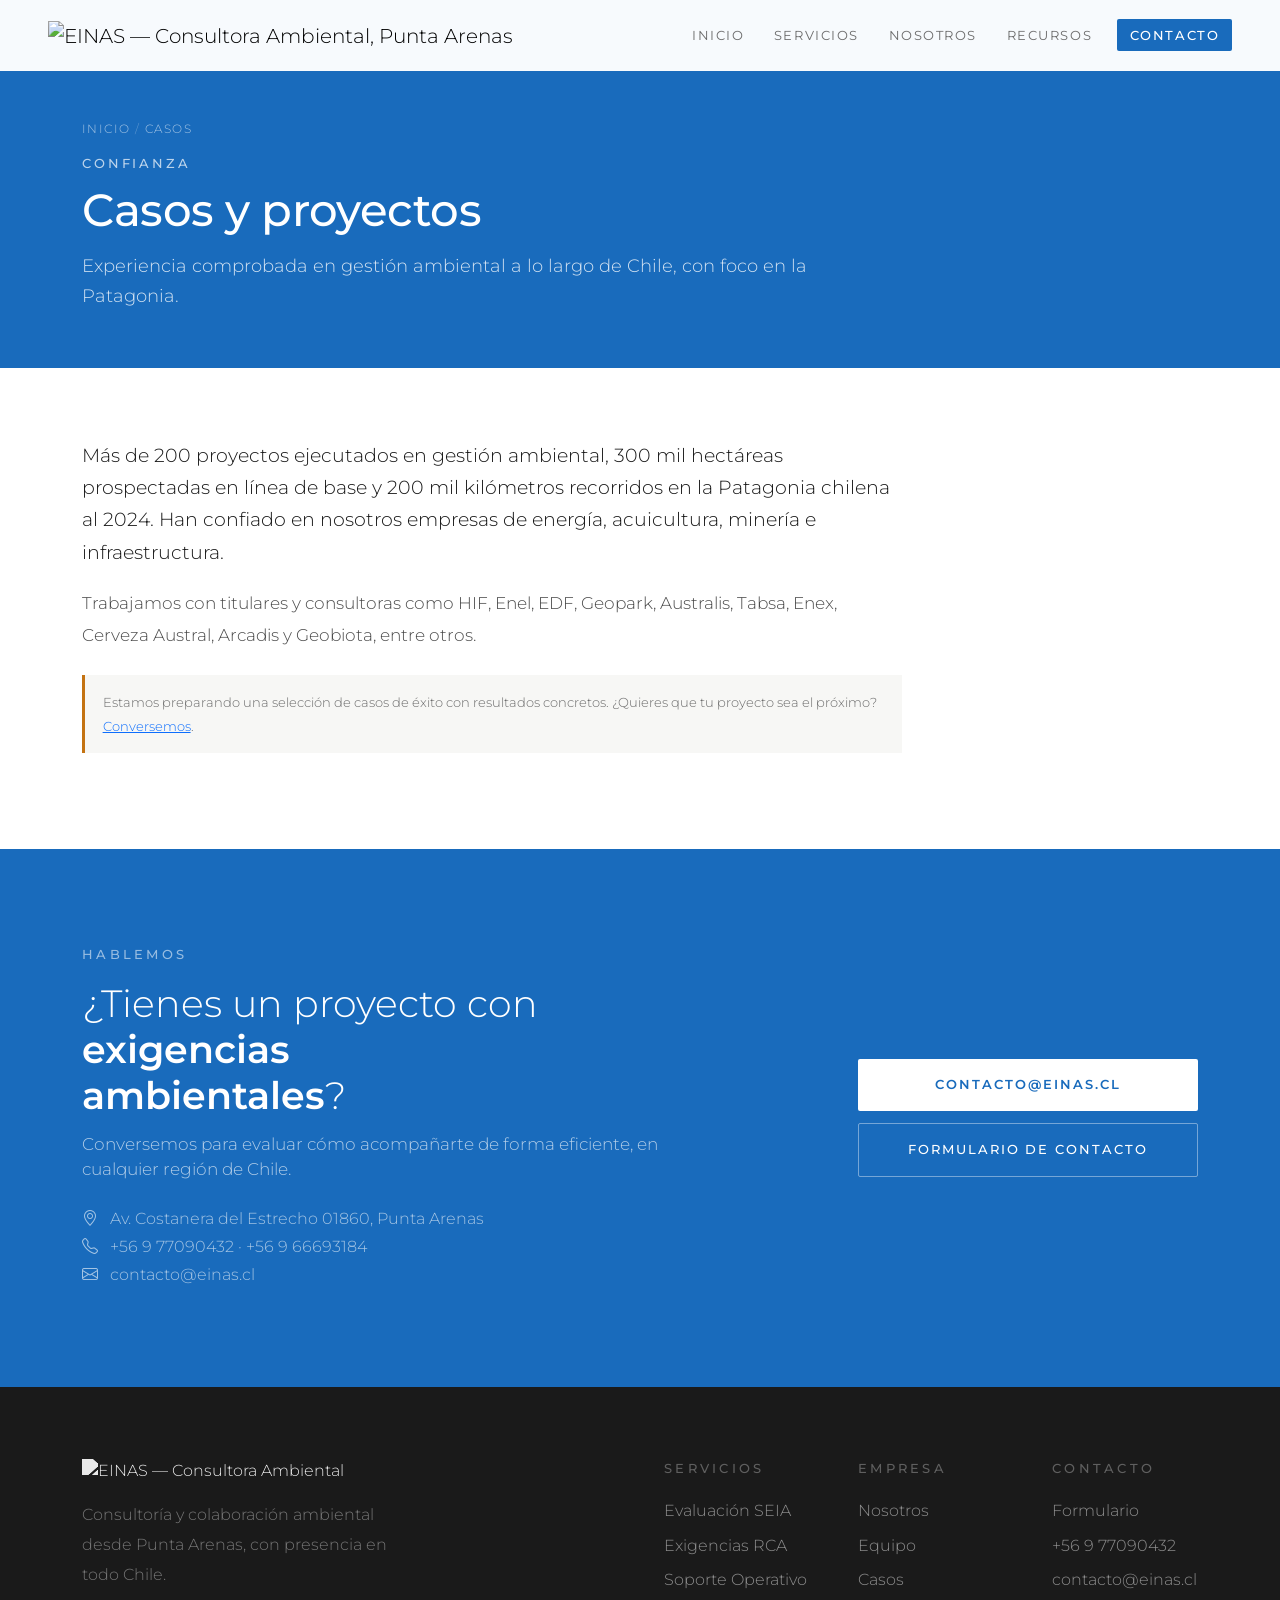
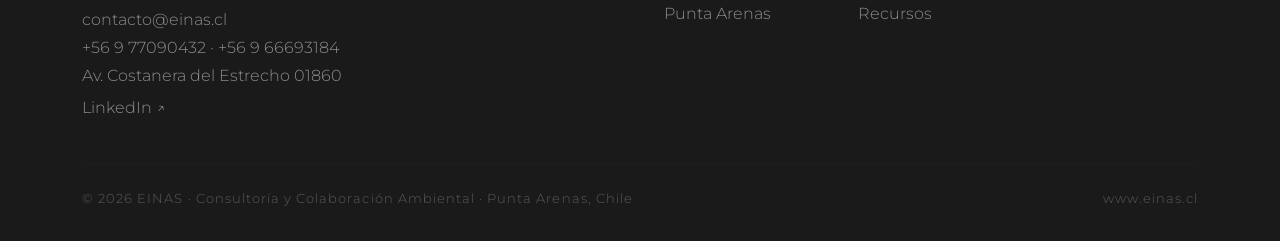
==== casos.html @ 9abb7f49 "SEO: sitio multipágina completo — copy optimizado, páginas de servicio (SEIA/RCA/Soporte), landing l" ====
<!DOCTYPE html>
<html lang="es">
<head>
<meta charset="UTF-8">
<meta name="viewport" content="width=device-width, initial-scale=1.0">
<script>document.documentElement.className += ' js';</script>
<title>Casos y proyectos · Consultora Ambiental EINAS</title>
<meta name="description" content="200+ proyectos de gestión ambiental ejecutados en Chile. Clientes de energía, acuicultura y minería confían en EINAS para su evaluación y cumplimiento ambiental.">
<meta name="author" content="EINAS — Consultoría y Colaboración Ambiental">
<meta name="robots" content="index, follow, max-image-preview:large">
<link rel="canonical" href="https://einas.cl/casos.html">
<meta name="theme-color" content="#196BBC">
<meta name="geo.region" content="CL-MA">
<meta name="geo.placename" content="Punta Arenas, Magallanes y Antártica Chilena">
<meta property="og:type" content="website">
<meta property="og:site_name" content="EINAS">
<meta property="og:locale" content="es_CL">
<meta property="og:title" content="Casos y proyectos · Consultora Ambiental EINAS">
<meta property="og:description" content="200+ proyectos de gestión ambiental ejecutados en Chile. Clientes de energía, acuicultura y minería confían en EINAS para su evaluación y cumplimiento ambiental.">
<meta property="og:url" content="https://einas.cl/casos.html">
<meta property="og:image" content="https://einas.cl/wp-content/uploads/2024/04/Einas-1-2.webp">
<meta name="twitter:card" content="summary_large_image">
<meta name="twitter:title" content="Casos y proyectos · Consultora Ambiental EINAS">
<meta name="twitter:description" content="200+ proyectos de gestión ambiental ejecutados en Chile. Clientes de energía, acuicultura y minería confían en EINAS para su evaluación y cumplimiento ambiental.">
<meta name="twitter:image" content="https://einas.cl/wp-content/uploads/2024/04/Einas-1-2.webp">
<link rel="icon" type="image/svg+xml" href="data:image/svg+xml,%3Csvg xmlns='http://www.w3.org/2000/svg' viewBox='0 0 77.86 146.62'%3E%3Crect width='77.86' height='146.62' fill='%23196BBC'/%3E%3Cpath fill='%23fff' d='M0,95.98h38.78c10.44,0,20.25-3.69,27.63-10.39,7.38-6.7,11.45-15.6,11.45-25.08v-9.89h-39.07c-10.36,0-20.1,3.66-27.43,10.31C4.04,67.59,0,76.43,0,85.83v10.15Z'/%3E%3Cpath fill='%23fff' d='M39.07,101.26H0v9.89c0,9.47,4.07,18.38,11.45,25.08,7.38,6.7,17.19,10.39,27.63,10.39h38.78v-10.15c0-9.4-4.04-18.24-11.36-24.89-7.33-6.65-17.07-10.31-27.43-10.31'/%3E%3Cpath fill='%23fff' d='M38.79,0c-10.36,0-20.1,3.66-27.43,10.31C4.04,16.96,0,25.8,0,35.2v30.63c1.97-3.15,4.4-6.03,7.25-8.62,4.1-3.72,8.86-6.64,14.17-8.67,5.46-2.1,11.26-3.16,17.23-3.18h.12c10.44,0,20.25-3.69,27.63-10.39,7.38-6.7,11.45-15.6,11.45-25.08V0h-39.07Z'/%3E%3C/svg%3E">
<link rel="preconnect" href="https://fonts.googleapis.com">
<link rel="preconnect" href="https://fonts.gstatic.com" crossorigin>
<link href="https://fonts.googleapis.com/css2?family=Montserrat:wght@300;400;500;600&display=swap" rel="stylesheet">
<link href="https://cdn.jsdelivr.net/npm/bootstrap@5.3.3/dist/css/bootstrap.min.css" rel="stylesheet">
<link href="https://cdn.jsdelivr.net/npm/bootstrap-icons@1.11.3/font/bootstrap-icons.min.css" rel="stylesheet">
<link href="styles.css" rel="stylesheet">
<script type="application/ld+json">{
  "@context": "https://schema.org",
  "@type": "BreadcrumbList",
  "itemListElement": [
    {
      "@type": "ListItem",
      "position": 1,
      "name": "Inicio",
      "item": "https://einas.cl/"
    },
    {
      "@type": "ListItem",
      "position": 2,
      "name": "Casos",
      "item": "https://einas.cl/casos.html"
    }
  ]
}</script>
<script type="application/ld+json">{
  "@context": "https://schema.org",
  "@type": "Organization",
  "@id": "https://einas.cl/#organization",
  "name": "EINAS — Consultoría y Colaboración Ambiental",
  "url": "https://einas.cl/",
  "logo": "https://einas.cl/wp-content/uploads/2024/04/Einas-1-2.webp"
}</script>
</head>
<body>

<nav class="navbar navbar-expand-lg fixed-top">
  <div class="container-fluid px-5">
    <a class="navbar-brand" href="index.html">
      <img src="https://einas.cl/wp-content/uploads/2024/04/Einas-1-2.webp" alt="EINAS — Consultora Ambiental, Punta Arenas" width="120" height="38"/>
    </a>
    <button class="navbar-toggler" type="button" data-bs-toggle="collapse" data-bs-target="#navMenu">
      <span class="navbar-toggler-icon"></span>
    </button>
    <div class="collapse navbar-collapse" id="navMenu">
      <ul class="navbar-nav ms-auto align-items-lg-center gap-lg-1">
        <li class="nav-item"><a class="nav-link" href="index.html">Inicio</a></li>
        <li class="nav-item"><a class="nav-link" href="index.html#servicios">Servicios</a></li>
        <li class="nav-item"><a class="nav-link" href="index.html#nosotros">Nosotros</a></li>
        <li class="nav-item"><a class="nav-link" href="recursos.html">Recursos</a></li>
        <li class="nav-item ms-lg-2 mt-2 mt-lg-0"><a class="nav-link btn-nav-cta" href="index.html#contacto">Contacto</a></li>
      </ul>
    </div>
  </div>
</nav>

<header class="inner-hero">
  <div class="container">
    <nav class="breadcrumb-einas" aria-label="Ruta de navegación"><a href="index.html">Inicio</a> <span style="opacity:.5">/</span> Casos</nav>
    <p class="inner-eyebrow">Confianza</p>
    <h1>Casos y proyectos</h1>
    <p class="lead">Experiencia comprobada en gestión ambiental a lo largo de Chile, con foco en la Patagonia.</p>
  </div>
</header>

<section class="section">
  <div class="container">
    <div class="prose">
      <p class="lead-block">Más de 200 proyectos ejecutados en gestión ambiental, 300 mil hectáreas prospectadas en línea de base y 200 mil kilómetros recorridos en la Patagonia chilena al 2024. Han confiado en nosotros empresas de energía, acuicultura, minería e infraestructura.</p>
      <p>Trabajamos con titulares y consultoras como HIF, Enel, EDF, Geopark, Australis, Tabsa, Enex, Cerveza Austral, Arcadis y Geobiota, entre otros.</p>
      <div class="note">Estamos preparando una selección de casos de éxito con resultados concretos. ¿Quieres que tu proyecto sea el próximo? <a href="index.html#contacto">Conversemos</a>.</div>
    </div>
  </div>
</section>

<section class="cta-section fade-in">
  <div class="container">
    <div class="row align-items-center g-5">
      <div class="col-lg-7">
        <p class="cta-tag">Hablemos</p>
        <h2 class="cta-h2">¿Tienes un proyecto con <strong>exigencias<br>ambientales</strong>?</h2>
        <p class="cta-sub">Conversemos para evaluar cómo acompañarte de forma eficiente, en cualquier región de Chile.</p>
        <div class="mt-4">
          <p class="cta-contact-item"><i class="bi bi-geo-alt me-2"></i> Av. Costanera del Estrecho 01860, Punta Arenas</p>
          <p class="cta-contact-item"><i class="bi bi-telephone me-2"></i> +56 9 77090432 · +56 9 66693184</p>
          <p class="cta-contact-item"><i class="bi bi-envelope me-2"></i> contacto@einas.cl</p>
        </div>
      </div>
      <div class="col-lg-4 offset-lg-1">
        <a href="mailto:contacto@einas.cl" class="btn-white">contacto@einas.cl</a>
        <a href="https://einas.cl/contacto/" class="btn-outline-white">Formulario de contacto</a>
      </div>
    </div>
  </div>
</section>

<footer>
  <div class="container">
    <div class="row g-5">
      <div class="col-12 col-md-6 col-lg-4">
        <div class="footer-logo"><img src="https://einas.cl/wp-content/uploads/2024/04/Einas-1-2.webp" alt="EINAS — Consultora Ambiental" width="108" height="34" loading="lazy"/></div>
        <p class="footer-desc">Consultoría y colaboración ambiental desde Punta Arenas, con presencia en todo Chile.</p>
        <p class="footer-contact-item">contacto@einas.cl</p>
        <p class="footer-contact-item">+56 9 77090432 · +56 9 66693184</p>
        <p class="footer-contact-item">Av. Costanera del Estrecho 01860</p>
        <p class="footer-contact-item mt-2"><a href="https://cl.linkedin.com/in/consultoría-ambiental-einas-b2a235186">LinkedIn ↗</a></p>
      </div>
      <div class="col-6 col-md-3 col-lg-2 offset-lg-2">
        <p class="footer-col-title">Servicios</p>
        <ul class="footer-links">
          <li><a href="servicio-evaluacion-seia.html">Evaluación SEIA</a></li>
          <li><a href="servicio-cumplimiento-rca.html">Exigencias RCA</a></li>
          <li><a href="servicio-soporte-operativo.html">Soporte Operativo</a></li>
          <li><a href="consultora-ambiental-punta-arenas.html">Punta Arenas</a></li>
        </ul>
      </div>
      <div class="col-6 col-md-3 col-lg-2">
        <p class="footer-col-title">Empresa</p>
        <ul class="footer-links">
          <li><a href="index.html#nosotros">Nosotros</a></li>
          <li><a href="equipo.html">Equipo</a></li>
          <li><a href="casos.html">Casos</a></li>
          <li><a href="recursos.html">Recursos</a></li>
        </ul>
      </div>
      <div class="col-6 col-md-3 col-lg-2">
        <p class="footer-col-title">Contacto</p>
        <ul class="footer-links">
          <li><a href="https://einas.cl/contacto/">Formulario</a></li>
          <li><a href="tel:+56977090432">+56 9 77090432</a></li>
          <li><a href="mailto:contacto@einas.cl">contacto@einas.cl</a></li>
        </ul>
      </div>
    </div>
    <hr class="footer-divider">
    <div class="d-flex flex-column flex-md-row justify-content-between align-items-start align-items-md-center gap-2">
      <p class="footer-copy">© 2026 EINAS · Consultoría y Colaboración Ambiental · Punta Arenas, Chile</p>
      <p class="footer-copy">www.einas.cl</p>
    </div>
  </div>
</footer>
<script src="https://cdn.jsdelivr.net/npm/bootstrap@5.3.3/dist/js/bootstrap.bundle.min.js"></script>
<script>
  const observer = new IntersectionObserver((entries)=>{entries.forEach(e=>{if(e.isIntersecting)e.target.classList.add('visible');});},{threshold:0.07});
  document.querySelectorAll('.fade-in').forEach(el=>observer.observe(el));
</script>
</body>
</html>
---- styles.css ----
:root {
    --blue: #196BBC;
    --green: #5CAB3A;
    --amber: #C47312;
    --gray: #4C4C4C;
    --light: #F7F7F5;
    --text: #1a1a1a;
    --muted: #6b6b6b;
    --border: rgba(76,76,76,0.12);
    --font: 'Montserrat', sans-serif;
  }
  html { scroll-behavior: smooth; }
  body { font-family: var(--font); font-weight: 300; color: var(--text); background: #fff; overflow-x: hidden; }

  /* ── NAVBAR ── */
  .navbar { background: rgba(255,255,255,0.97); backdrop-filter: blur(10px); padding: 0.9rem 0; }
  .navbar-brand img { height: 38px; }
  .navbar-nav .nav-link { font-size: 13px; font-weight: 400; letter-spacing: 0.12em; text-transform: uppercase; color: var(--muted) !important; padding: 0.4rem 0.8rem !important; transition: color 0.2s; }
  .navbar-nav .nav-link:hover { color: var(--blue) !important; }
  .btn-nav-cta { font-size: 13px !important; font-weight: 500 !important; letter-spacing: 0.12em; background: var(--blue) !important; color: #fff !important; padding: 0.55rem 1.3rem !important; border-radius: 2px; transition: background 0.2s !important; }
  .btn-nav-cta:hover { background: #145a9e !important; color: #fff !important; }
  .navbar-nav .nav-link.btn-nav-cta { color: #fff !important; }
  .navbar-toggler { border: 0.5px solid var(--border); border-radius: 2px; }
  .navbar-toggler:focus { box-shadow: none; }

  /* ── HERO ── */
  .hero-wrap {
    padding: 1.5rem 1.5rem 0;
    margin-top: 60px;
  }
  @media (max-width: 767px) {
    .hero-wrap { padding: 1rem 1rem 0; }
  }
  .hero-frame {
    position: relative;
    width: 100%;
    height: calc(100vh - 80px - 25px);

    min-height: 420px;
    margin-bottom:25px;
    border-radius: 0 280px 0 0;
    overflow: hidden;
    background: #0a1a2e;
  }
  @media (max-width: 767px) {
    .hero-frame { height: 75vh; border-radius: 0 120px 0 0; }
  }
  .hero-bg-photo {
    position: absolute; inset: 0;
  }
  .hero-bg-photo video {
    width: 100%; height: 100%;
    object-fit: cover; object-position: center;
    filter: brightness(0.82) saturate(0.88);
  }
  .hero-frame-content {
    position: absolute; inset: 0; z-index: 2;
    display: flex; align-items: flex-end;
    padding: 5% 6% 8%;
    gap: 1.5rem;
  }
    .hero-bg-photo::after {
    content: '';
    position: absolute; inset: 0;
    background: linear-gradient(
      to top,
      rgba(0, 0, 0, 0.85) 0%,
      rgba(0, 0, 0, 0.25) 80%,
      rgba(0, 0, 0, 0) 90%
    );
  }
  @media (max-width: 767px) {
    .hero-frame-content { padding: 6% 6% 12%; flex-direction: column; align-items: flex-start; justify-content: flex-end; gap: 1rem; }
  }
  .hero-isologo svg {
    height: clamp(50px, 6vw, 88px);
    width: auto;
    opacity: 0.95;
    flex-shrink: 0;
  }
  .hero-tag {
    font-size: 13px; font-weight: 500; letter-spacing: 0.22em; text-transform: uppercase;
    color: rgba(255,255,255,0.85); margin-bottom: 0.7rem;
  }
  .hero-h1 {
    font-size: clamp(1.6rem, 3.5vw, 3rem); font-weight: 500;
    line-height: 1.2; color: #fff; margin-bottom: 1.8rem; letter-spacing: -0.01em;
  }
  .btn-primary-einas { display: inline-flex; align-items: center; gap: 8px; background: var(--blue); color: #fff; font-family: var(--font); font-size: 13px; font-weight: 500; letter-spacing: 0.15em; text-transform: uppercase; padding: 0.95rem 2rem; border-radius: 2px; text-decoration: none; border: none; cursor: pointer; transition: background 0.2s, transform 0.15s; }
  .btn-primary-einas:hover { background: #145a9e; color: #fff; transform: translateY(-1px); }
  .btn-ghost-einas { font-size: 13px; font-weight: 400; letter-spacing: 0.18em; text-transform: uppercase; color: rgba(255,255,255,0.8); text-decoration: none; border-bottom: 1px solid rgba(255,255,255,0.4); padding-bottom: 2px; transition: color 0.2s, border-color 0.2s; }
  .btn-ghost-einas:hover { color: #fff; border-color: #fff; }


  /* ── STATS BAND ── */
  .stats-band { background: var(--blue); padding: 4rem 0; }
  .stat-card { text-align: center; border-right: 0.5px solid rgba(255,255,255,0.2); padding: 0.5rem 1rem; }
  .stat-card:last-child { border-right: none; }
  @media (max-width: 767px) { .stat-card { border-right: none; border-bottom: 0.5px solid rgba(255,255,255,0.2); padding: 1.5rem 0; } .stat-card:last-child { border-bottom: none; } }
  .stat-big { font-size: 2.8rem; font-weight: 600; color: #fff; line-height: 1; }
  .stat-unit { font-size: 1.1rem; font-weight: 300; }
  .stat-desc { font-size: 14px; font-weight: 300; letter-spacing: 0.12em; text-transform: uppercase; color: rgba(255,255,255,0.6); margin-top: 8px; line-height: 1.6; }

  /* ── SECTIONS ── */
  .section-tag { font-size: 13px; font-weight: 500; letter-spacing: 0.25em; text-transform: uppercase; color: var(--muted); margin-bottom: 0.8rem; }

  .section-h2 { font-size: clamp(1.7rem, 3vw, 2.5rem); font-weight: 300; line-height: 1.2; color: var(--text); margin-bottom: 1rem; letter-spacing: -0.01em; }
  .section-h2 strong { font-weight: 600; }
  .section-lead { font-size: 17px; font-weight: 300; color: var(--muted); line-height: 1.9; }

  /* ── SERVICES ── */
  .services-section { background: var(--light); padding: 6rem 0; }
  .service-card { background: #fff; padding: 2.2rem 1.8rem; border: 0.5px solid var(--border); height: 100%; transition: background 0.25s; cursor: default; }
  .service-card:hover { background: var(--blue); }
  .service-card:hover .service-num, .service-card:hover .service-title, .service-card:hover .service-desc { color: rgba(255,255,255,0.9); }
  .service-card:hover .service-icon-line { background: rgba(255,255,255,0.35); }
  .service-card:hover .service-list li { color: rgba(255,255,255,0.75); border-color: rgba(255,255,255,0.12); }
  .service-card:hover .service-list li::before { color: rgba(255,255,255,0.5); }
  .service-num { font-size: 13px; font-weight: 500; letter-spacing: 0.2em; color: var(--muted); margin-bottom: 1.6rem; transition: color 0.25s; }
  .service-icon-line { width: 30px; height: 2px; background: var(--blue); margin-bottom: 1.2rem; transition: background 0.25s; }
  .service-title { font-size: 17px; font-weight: 500; color: var(--text); margin-bottom: 0.8rem; line-height: 1.45; transition: color 0.25s; }
  .service-desc { font-size: 16px; font-weight: 300; color: var(--muted); line-height: 1.8; margin-bottom: 0.8rem; transition: color 0.25s; }
  .service-list { list-style: none; padding: 0; margin: 0; }
  .service-list li { font-size: 16px; font-weight: 300; color: var(--muted); padding: 4px 0; border-bottom: 0.5px solid var(--border); transition: color 0.25s, border-color 0.25s; }
  .service-list li::before { content: '· '; color: var(--blue); transition: color 0.25s; }

  /* ── ABOUT ── */
  .about-section { padding: 6rem 0; }
  .about-visual { position: relative; height: 460px; }
  @media (max-width: 991px) { .about-visual { height: 320px; margin-bottom: 2rem; } }
  .about-img-main { position: absolute; top: 0; left: 0; width: 68%; height: 73%; object-fit: cover; filter: saturate(0.82); }
  .about-img-accent { position: absolute; bottom: 0; right: 0; width: 54%; height: 50%; object-fit: cover; filter: saturate(0.82); border: 4px solid #fff; }
  .about-color-block { position: absolute; bottom: 0; left: 0; width: 37%; height: 30%; background: var(--blue); display: flex; align-items: center; justify-content: center; flex-direction: column; gap: 4px; }
  .about-block-num { font-size: 1.8rem; font-weight: 500; color: #fff; line-height: 1; }
  .about-block-text { font-size: 13px; font-weight: 400; letter-spacing: 0.16em; text-transform: uppercase; color: rgba(255,255,255,0.7); text-align: center; }
  .pillars { margin-top: 1.8rem; border-top: 0.5px solid var(--border); }
  .pillar { display: flex; align-items: flex-start; gap: 1.2rem; padding: 1.2rem 0; border-bottom: 0.5px solid var(--border); }
  .pillar-dot { width: 8px; height: 8px; border-radius: 50%; margin-top: 5px; flex-shrink: 0; }
  .pillar-dot.blue { background: var(--blue); }
  .pillar-dot.green { background: var(--green); }
  .pillar-dot.amber { background: var(--amber); }
  .pillar-title { font-size: 13px; font-weight: 500; letter-spacing: 0.07em; text-transform: uppercase; color: var(--text); margin-bottom: 3px; }
  .pillar-text { font-size: 16px; font-weight: 300; color: var(--muted); line-height: 1.7; margin: 0; }

  /* ── TEAM ── */
  .team-section { background: var(--light); padding: 6rem 0; }
  .team-card { background: #fff; padding: 1.6rem 1.4rem; border: 0.5px solid var(--border); height: 100%; transition: background 0.2s; }
  .team-card:hover { background: #eef4fb; }
  .team-initials { width: 42px; height: 42px; border-radius: 50%; background: rgba(25,107,188,0.1); color: var(--blue); font-size: 14px; font-weight: 500; display: flex; align-items: center; justify-content: center; margin-bottom: 0.9rem; }
  .team-name { font-size: 16px; font-weight: 500; color: var(--text); margin-bottom: 2px; }
  .team-role { font-size: 14px; font-weight: 300; color: var(--muted); line-height: 1.5; margin: 0; }
  .team-dept { font-size: 13px; font-weight: 500; letter-spacing: 0.08em; text-transform: uppercase; color: var(--blue); margin-top: 6px; }

  /* ── TERRITORY ── */
  .territory-section { background: var(--gray); padding: 6rem 0; }
  .territory-section .section-tag { color: rgba(255,255,255,0.5); }
  .territory-section .section-h2 { color: #fff; }
  .territory-section .section-lead { color: rgba(255,255,255,0.6); }
  .regions-list { margin-top: 2rem; border-top: 0.5px solid rgba(255,255,255,0.15); }
  .region-item { display: flex; justify-content: space-between; align-items: center; padding: 0.9rem 0; border-bottom: 0.5px solid rgba(255,255,255,0.1); font-size: 16px; font-weight: 300; color: rgba(255,255,255,0.7); }
  .region-tag { font-size: 12px; font-weight: 500; letter-spacing: 0.16em; text-transform: uppercase; background: rgba(255,255,255,0.1); color: rgba(255,255,255,0.55); padding: 3px 10px; border-radius: 1px; }
  .map-wrap { display: flex; justify-content: center; align-items: center; }

  /* ── MEMBERSHIPS ── */
  .memberships-section { padding: 4rem 0; border-top: 0.5px solid var(--border); border-bottom: 0.5px solid var(--border); text-align: center; }
  .memb-label { font-size: clamp(1.6rem, 3vw, 2.2rem); font-weight: 300; letter-spacing: -0.01em; color: var(--text); margin-bottom: 2rem; }
  .memb-item { font-size: 16px; font-weight: 400; color: var(--muted); padding: 0.45rem 1.1rem; border: 0.5px solid var(--border); border-radius: 1px; display: inline-block; margin: 4px 4px; }
  .memb-logos { display: flex; justify-content: center; align-items: center; gap: 1.5rem; flex-wrap: wrap; }
  .memb-logo-item { display: inline-flex; align-items: center; justify-content: center; padding: 1rem 2rem; border: 1px solid var(--border); border-radius: 4px; text-decoration: none; transition: all 0.2s; background: #fff; }
  .memb-logo-item:hover { opacity: 0.75; border-color: var(--primary); box-shadow: 0 2px 12px rgba(0,0,0,0.08); }
  .memb-logo-item img { height: 52px; width: auto; display: block; }

  /* ── CLIENTS ── */
  .clients-section { padding: 6rem 0; }
  .clients-track { overflow: hidden; mask-image: linear-gradient(to right, transparent 0%, black 10%, black 90%, transparent 100%); margin-top: 3rem; }
  .clients-strip { display: flex; gap: 14px; align-items: center; animation: scroll 38s linear infinite; width: max-content; }
  .clients-strip:hover { animation-play-state: paused; }
  @keyframes scroll { from { transform: translateX(0); } to { transform: translateX(-50%); } }
  .client-img { flex-shrink: 0; width: 105px; height: 58px; object-fit: contain; filter: grayscale(1); opacity: 0.5; transition: filter 0.3s, opacity 0.3s; background: #fff; padding: 8px; border: 0.5px solid var(--border); }
  .client-img:hover { filter: grayscale(0); opacity: 1; }

  /* ── CTA ── */
  .cta-section { background: var(--blue); padding: 6rem 0; }
  .cta-tag { font-size: 13px; font-weight: 500; letter-spacing: 0.25em; text-transform: uppercase; color: rgba(255,255,255,0.55); margin-bottom: 1rem; }

  .cta-h2 { font-size: clamp(1.7rem, 3vw, 2.5rem); font-weight: 300; color: #fff; line-height: 1.2; }
  .cta-h2 strong { font-weight: 600; }
  .cta-sub { font-size: 17px; font-weight: 300; color: rgba(255,255,255,0.65); margin-top: 0.8rem; }
  .cta-contact-item { font-size: 16px; font-weight: 300; color: rgba(255,255,255,0.6); margin-bottom: 4px; }
  .btn-white { display: inline-flex; align-items: center; gap: 8px; background: #fff; color: var(--blue); font-family: var(--font); font-size: 13px; font-weight: 600; letter-spacing: 0.15em; text-transform: uppercase; padding: 1rem 2.2rem; border-radius: 2px; text-decoration: none; transition: background 0.2s, transform 0.15s; width: 100%; justify-content: center; margin-bottom: 0.8rem; }
  .btn-white:hover { background: #edf2fa; color: var(--blue); transform: translateY(-1px); }
  .btn-outline-white { display: inline-flex; align-items: center; gap: 8px; background: transparent; color: #fff; font-family: var(--font); font-size: 13px; font-weight: 500; letter-spacing: 0.15em; text-transform: uppercase; padding: 1rem 2.2rem; border-radius: 2px; text-decoration: none; border: 1px solid rgba(255,255,255,0.4); transition: border-color 0.2s, background 0.2s; width: 100%; justify-content: center; }
  .btn-outline-white:hover { border-color: rgba(255,255,255,0.8); background: rgba(255,255,255,0.08); color: #fff; }

  /* ── FOOTER ── */
  footer { background: var(--text); padding: 4.5rem 0 2rem; }
  .footer-logo img { height: 34px; filter: brightness(10); opacity: 0.9; margin-bottom: 1.1rem; }
  .footer-desc { font-size: 16px; font-weight: 300; color: rgba(255,255,255,0.4); line-height: 1.85; margin-bottom: 1.2rem; }
  .footer-contact-item { font-size: 16px; font-weight: 300; color: rgba(255,255,255,0.5); margin-bottom: 4px; }
  .footer-contact-item a { color: rgba(255,255,255,0.5); text-decoration: none; transition: color 0.2s; }
  .footer-contact-item a:hover { color: #fff; }
  .footer-col-title { font-size: 13px; font-weight: 500; letter-spacing: 0.25em; text-transform: uppercase; color: rgba(255,255,255,0.3); margin-bottom: 1.3rem; }
  .footer-links { list-style: none; padding: 0; margin: 0; }
  .footer-links li { margin-bottom: 0.65rem; }
  .footer-links a { font-size: 16px; font-weight: 300; color: rgba(255,255,255,0.5); text-decoration: none; transition: color 0.2s; }
  .footer-links a:hover { color: #fff; }
  .footer-divider { border-color: rgba(255,255,255,0.08); margin: 2.5rem 0 1.5rem; }
  .footer-copy { font-size: 13px; font-weight: 300; letter-spacing: 0.08em; color: rgba(255,255,255,0.28); margin: 0; }

  /* ── ANIMATIONS (progressive enhancement: solo se ocultan si hay JS) ── */
  .js .fade-in { opacity: 0; transform: translateY(20px); transition: opacity 0.75s ease, transform 0.75s ease; }
  .js .fade-in.visible { opacity: 1; transform: translateY(0); }
  @media (prefers-reduced-motion: reduce) {
    .js .fade-in { opacity: 1; transform: none; transition: none; }
  }

  /* ── UTILITIES ── */
  .gap-actions { display: flex; align-items: center; gap: 1.5rem; flex-wrap: wrap; }
  .visually-hidden { position: absolute !important; width: 1px; height: 1px; padding: 0; margin: -1px; overflow: hidden; clip: rect(0,0,0,0); white-space: nowrap; border: 0; }
  .service-more { display: inline-block; margin-top: 1.2rem; font-size: 13px; font-weight: 500; letter-spacing: 0.12em; text-transform: uppercase; color: var(--blue); text-decoration: none; transition: color 0.2s; }
  .service-card:hover .service-more { color: #fff; }
  .service-more:hover { opacity: 0.8; }

  /* ── INNER PAGES ── */
  .inner-hero { background: var(--blue); color:#fff; padding: 7.5rem 0 3.5rem; margin-top:0; }
  .inner-hero .breadcrumb-einas { font-size:12px; letter-spacing:0.12em; text-transform:uppercase; color:rgba(255,255,255,0.6); margin-bottom:1rem; }
  .inner-hero .breadcrumb-einas a { color:rgba(255,255,255,0.6); text-decoration:none; }
  .inner-hero .breadcrumb-einas a:hover { color:#fff; }
  .inner-hero h1 { font-size:clamp(1.9rem,3.5vw,2.9rem); font-weight:500; line-height:1.15; letter-spacing:-0.01em; margin:0 0 0.9rem; color:#fff; }
  .inner-hero .lead { font-size:18px; font-weight:300; color:rgba(255,255,255,0.8); line-height:1.7; max-width:760px; margin:0; }
  .inner-eyebrow { font-size:13px; font-weight:500; letter-spacing:0.22em; text-transform:uppercase; color:rgba(255,255,255,0.7); margin-bottom:0.7rem; }
  .section { padding: 4.5rem 0; }
  .section--light { background: var(--light); }
  .prose { font-size:17px; font-weight:300; color:var(--gray); line-height:1.9; max-width:820px; }
  .prose h2 { font-size:clamp(1.4rem,2.4vw,1.9rem); font-weight:300; color:var(--text); margin:2.4rem 0 1rem; letter-spacing:-0.01em; }
  .prose h2 strong { font-weight:600; }
  .prose h3 { font-size:1.15rem; font-weight:500; color:var(--text); margin:1.8rem 0 0.6rem; }
  .prose p { margin-bottom:1.1rem; }
  .prose ul { padding-left:1.1rem; margin-bottom:1.2rem; }
  .prose li { margin-bottom:0.4rem; }
  .prose strong { font-weight:500; color:var(--text); }
  .lead-block { font-size:19px; font-weight:300; color:var(--text); line-height:1.7; max-width:820px; margin-bottom:2rem; }
  .feature-grid { display:grid; grid-template-columns:repeat(auto-fit,minmax(240px,1fr)); gap:1px; background:var(--border); border:0.5px solid var(--border); }
  .feature-card { background:#fff; padding:1.8rem 1.6rem; }
  .feature-card .fc-line { width:30px; height:2px; background:var(--blue); margin-bottom:1rem; }
  .feature-card h3 { font-size:16px; font-weight:500; color:var(--text); margin-bottom:0.5rem; }
  .feature-card p { font-size:15px; font-weight:300; color:var(--muted); line-height:1.7; margin:0; }
  .step { display:flex; gap:1.2rem; padding:1.3rem 0; border-bottom:0.5px solid var(--border); }
  .step-num { font-size:13px; font-weight:600; color:var(--blue); flex-shrink:0; width:34px; }
  .step h3 { font-size:16px; font-weight:500; color:var(--text); margin:0 0 0.3rem; }
  .step p { font-size:15px; font-weight:300; color:var(--muted); line-height:1.7; margin:0; }
  .faq-item { border-bottom:0.5px solid var(--border); padding:1.4rem 0; }
  .faq-item h3 { font-size:1.05rem; font-weight:500; color:var(--text); margin:0 0 0.5rem; }
  .faq-item p { font-size:16px; font-weight:300; color:var(--gray); line-height:1.8; margin:0; }
  .res-grid { display:grid; grid-template-columns:repeat(auto-fit,minmax(280px,1fr)); gap:1.2rem; }
  .res-card { display:block; background:#fff; border:0.5px solid var(--border); padding:1.8rem 1.6rem; text-decoration:none; transition:border-color 0.2s, box-shadow 0.2s; }
  .res-card:hover { border-color:var(--blue); box-shadow:0 4px 18px rgba(0,0,0,0.06); }
  .res-card .res-tag { font-size:12px; font-weight:500; letter-spacing:0.14em; text-transform:uppercase; color:var(--blue); }
  .res-card h3 { font-size:1.1rem; font-weight:500; color:var(--text); margin:0.6rem 0 0.5rem; line-height:1.4; }
  .res-card p { font-size:15px; font-weight:300; color:var(--muted); line-height:1.7; margin:0; }
  .note { font-size:13px; color:var(--muted); background:var(--light); border-left:3px solid var(--amber); padding:0.9rem 1.1rem; margin:1.5rem 0; border-radius:0; }
  .team-bio { font-size:14px; font-weight:300; color:var(--muted); line-height:1.6; margin-top:0.6rem; }
  .visually-hidden { position:absolute !important; width:1px; height:1px; padding:0; margin:-1px; overflow:hidden; clip:rect(0,0,0,0); white-space:nowrap; border:0; }
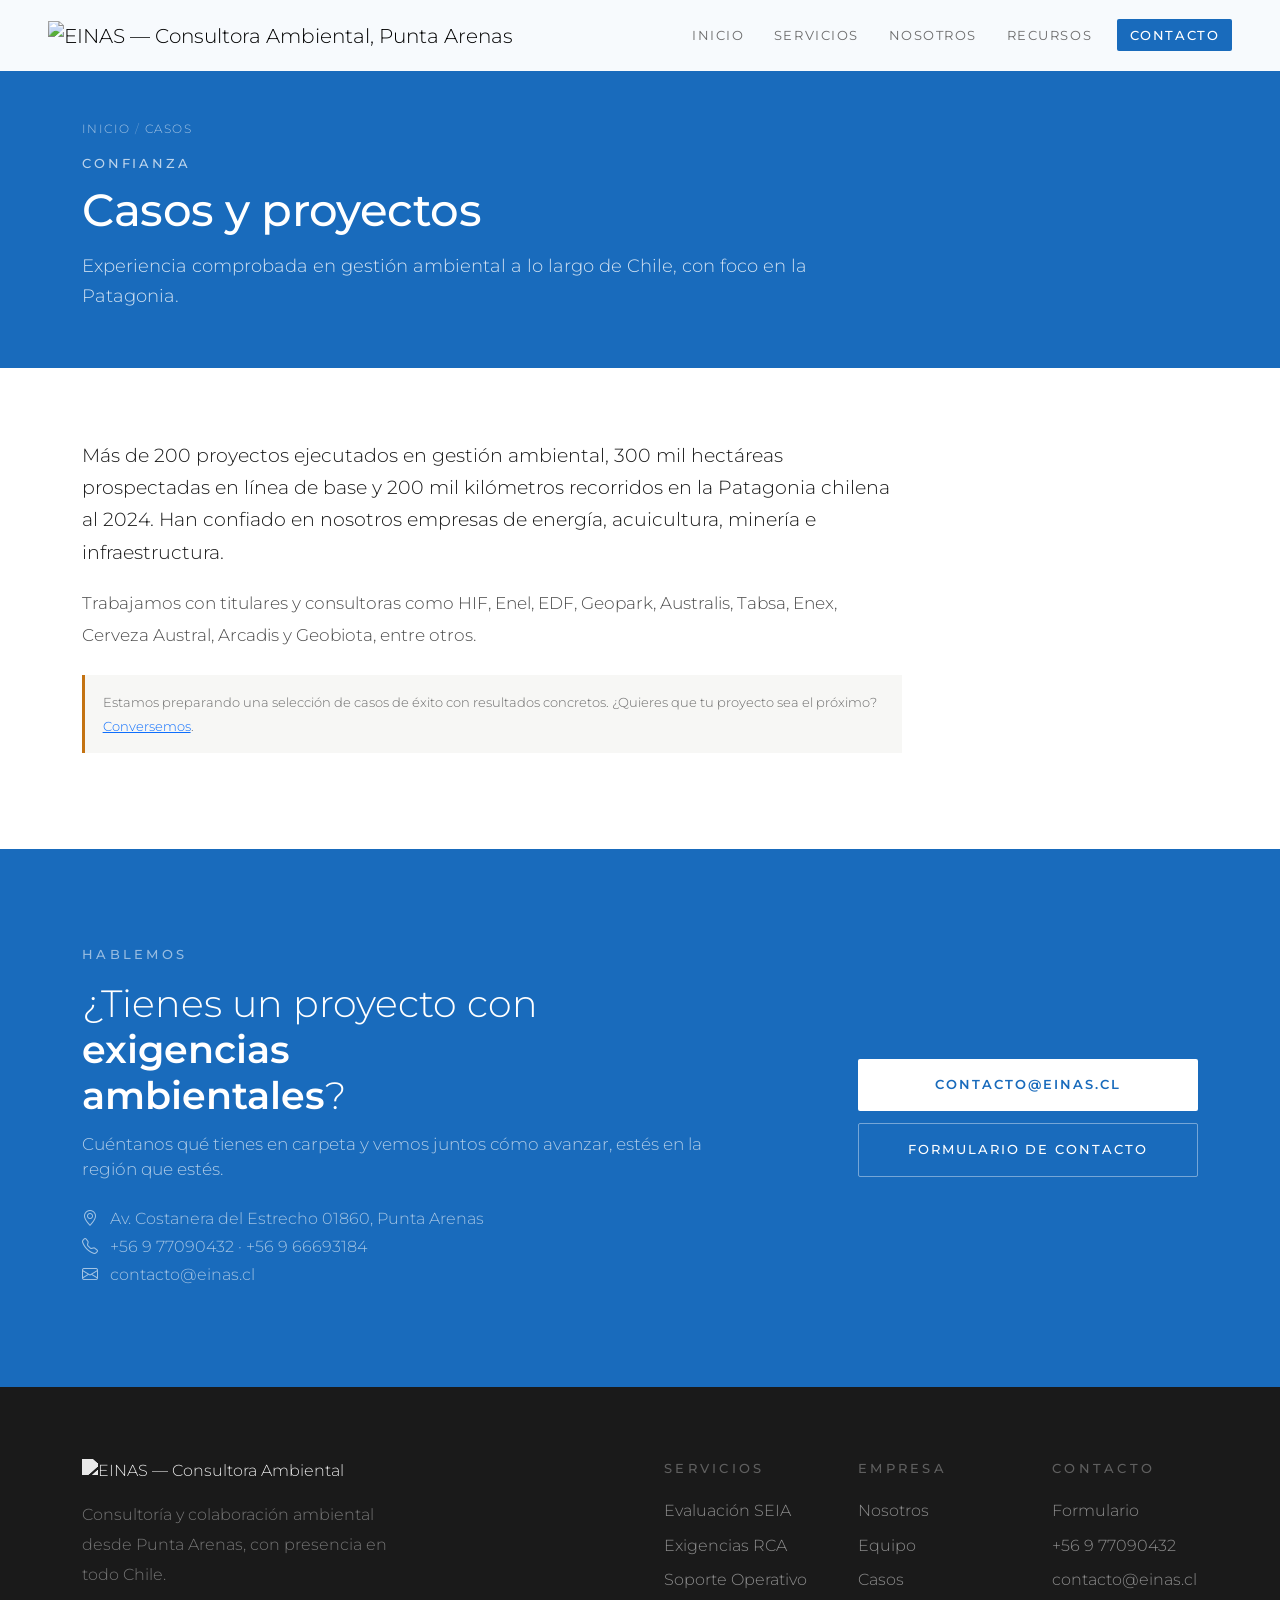
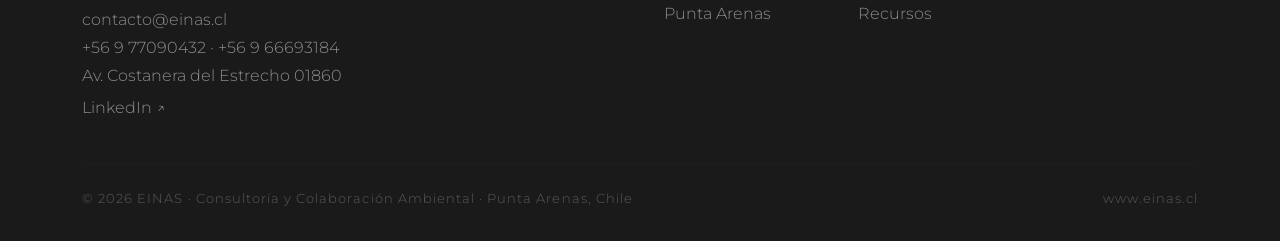
==== commit de1cd3ff: "Edicion: pulido editorial — elimina triadas de cierre y CTAs tibios; intros de Servicios/Presencia/E" ====
--- a/casos.html
+++ b/casos.html
@@ -104,7 +104,7 @@
       <div class="col-lg-7">
         <p class="cta-tag">Hablemos</p>
         <h2 class="cta-h2">¿Tienes un proyecto con <strong>exigencias<br>ambientales</strong>?</h2>
-        <p class="cta-sub">Conversemos para evaluar cómo acompañarte de forma eficiente, en cualquier región de Chile.</p>
+        <p class="cta-sub">Cuéntanos qué tienes en carpeta y vemos juntos cómo avanzar, estés en la región que estés.</p>
         <div class="mt-4">
           <p class="cta-contact-item"><i class="bi bi-geo-alt me-2"></i> Av. Costanera del Estrecho 01860, Punta Arenas</p>
           <p class="cta-contact-item"><i class="bi bi-telephone me-2"></i> +56 9 77090432 · +56 9 66693184</p>
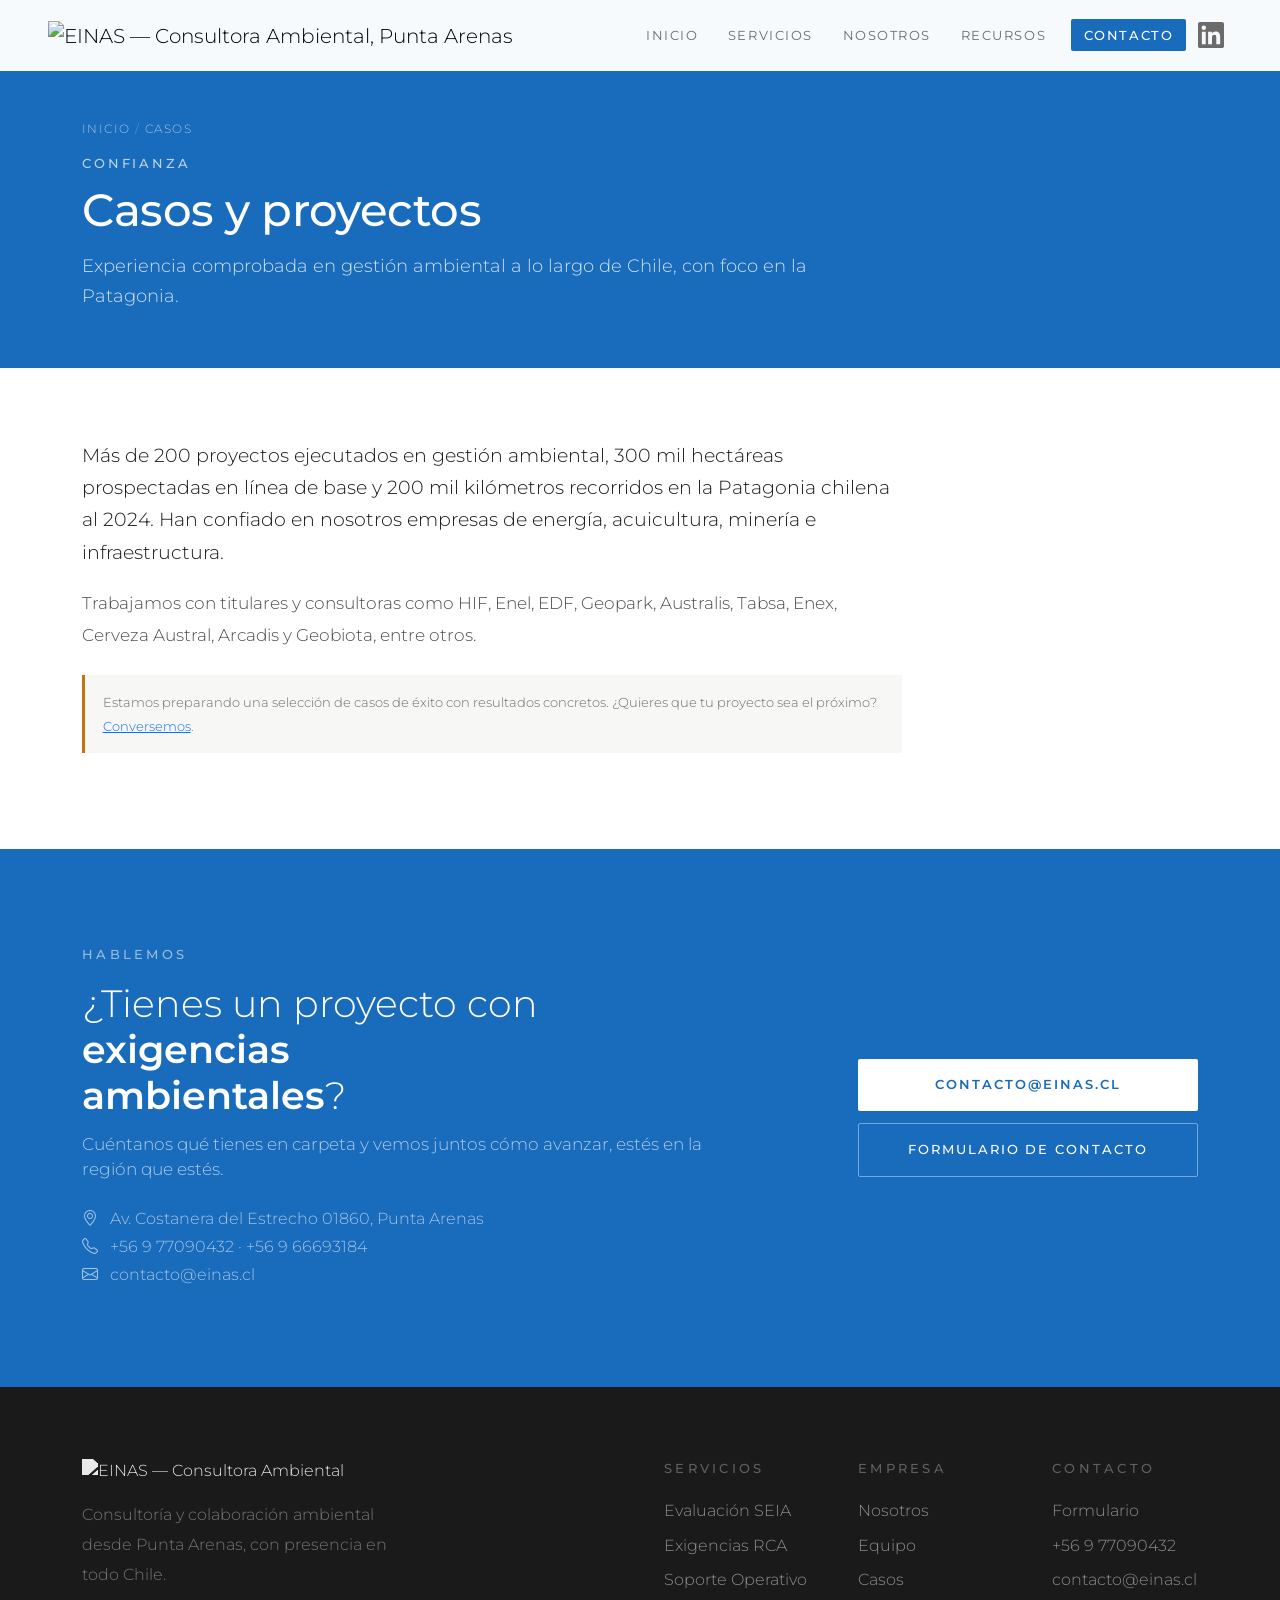
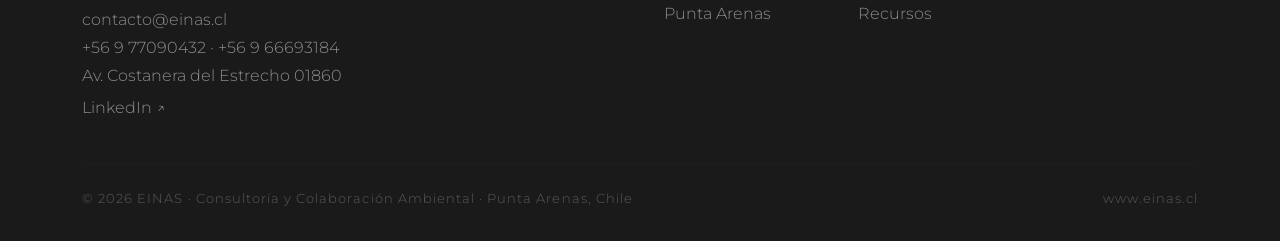
==== commit ba308596: "Agregar ícono LinkedIn al navbar (casos.html)" ====
--- a/casos.html
+++ b/casos.html
@@ -74,6 +74,10 @@
         <li class="nav-item"><a class="nav-link" href="index.html#nosotros">Nosotros</a></li>
         <li class="nav-item"><a class="nav-link" href="recursos.html">Recursos</a></li>
         <li class="nav-item ms-lg-2 mt-2 mt-lg-0"><a class="nav-link btn-nav-cta" href="index.html#contacto">Contacto</a></li>
+        <li class="nav-item">
+          <a href="https://cl.linkedin.com/in/consultoría-ambiental-einas-b2a235186" target="_blank" rel="noopener" aria-label="LinkedIn" style="display:inline-flex;align-items:center;color:var(--muted);transition:color 0.2s;padding:0.35rem 0.5rem;" onmouseover="this.style.color='var(--blue)'" onmouseout="this.style.color='var(--muted)'"><svg xmlns="http://www.w3.org/2000/svg" viewBox="0 0 24 24" width="26" height="26" fill="currentColor"><path d="M20.447 20.452h-3.554v-5.569c0-1.328-.027-3.037-1.852-3.037-1.853 0-2.136 1.445-2.136 2.939v5.667H9.351V9h3.414v1.561h.046c.477-.9 1.637-1.85 3.37-1.85 3.601 0 4.267 2.37 4.267 5.455v6.286zM5.337 7.433a2.062 2.062 0 0 1-2.063-2.065 2.064 2.064 0 1 1 2.063 2.065zm1.782 13.019H3.555V9h3.564v11.452zM22.225 0H1.771C.792 0 0 .774 0 1.729v20.542C0 23.227.792 24 1.771 24h20.451C23.2 24 24 23.227 24 22.271V1.729C24 .774 23.2 0 22.222 0h.003z"/></svg>
+          </a>
+        </li>
       </ul>
     </div>
   </div>
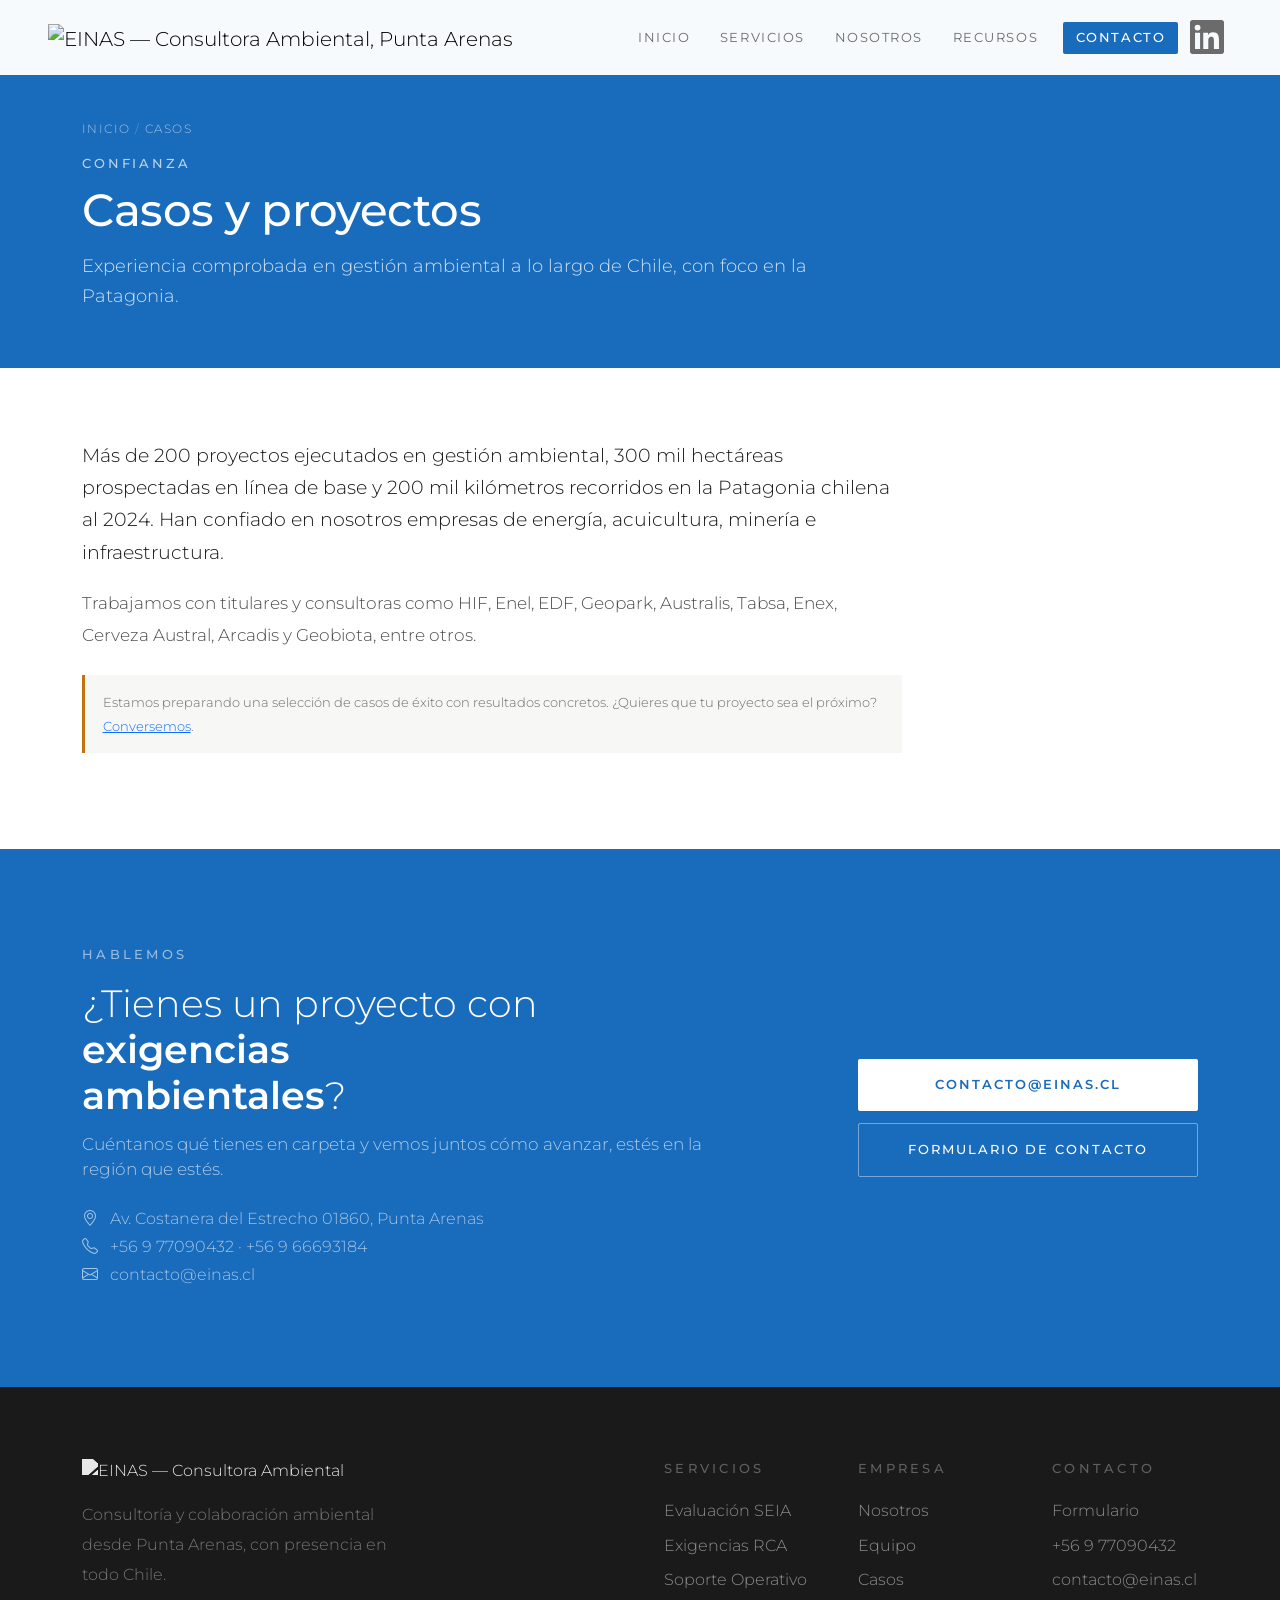
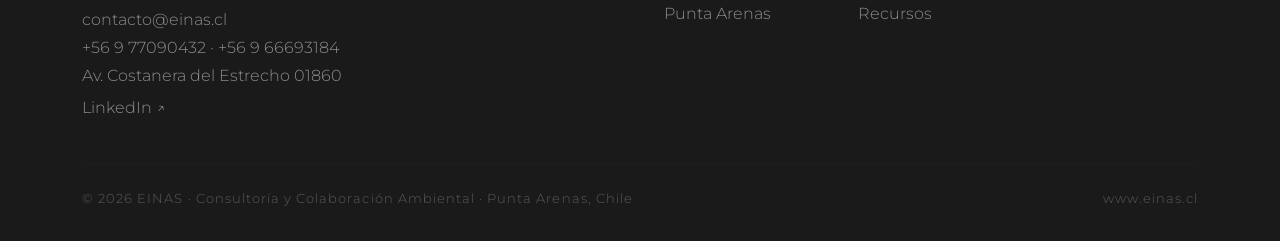
==== commit 90d2855a: "Agrandar ícono LinkedIn a 34px (casos.html)" ====
--- a/casos.html
+++ b/casos.html
@@ -75,7 +75,7 @@
         <li class="nav-item"><a class="nav-link" href="recursos.html">Recursos</a></li>
         <li class="nav-item ms-lg-2 mt-2 mt-lg-0"><a class="nav-link btn-nav-cta" href="index.html#contacto">Contacto</a></li>
         <li class="nav-item">
-          <a href="https://cl.linkedin.com/in/consultoría-ambiental-einas-b2a235186" target="_blank" rel="noopener" aria-label="LinkedIn" style="display:inline-flex;align-items:center;color:var(--muted);transition:color 0.2s;padding:0.35rem 0.5rem;" onmouseover="this.style.color='var(--blue)'" onmouseout="this.style.color='var(--muted)'"><svg xmlns="http://www.w3.org/2000/svg" viewBox="0 0 24 24" width="26" height="26" fill="currentColor"><path d="M20.447 20.452h-3.554v-5.569c0-1.328-.027-3.037-1.852-3.037-1.853 0-2.136 1.445-2.136 2.939v5.667H9.351V9h3.414v1.561h.046c.477-.9 1.637-1.85 3.37-1.85 3.601 0 4.267 2.37 4.267 5.455v6.286zM5.337 7.433a2.062 2.062 0 0 1-2.063-2.065 2.064 2.064 0 1 1 2.063 2.065zm1.782 13.019H3.555V9h3.564v11.452zM22.225 0H1.771C.792 0 0 .774 0 1.729v20.542C0 23.227.792 24 1.771 24h20.451C23.2 24 24 23.227 24 22.271V1.729C24 .774 23.2 0 22.222 0h.003z"/></svg>
+          <a href="https://cl.linkedin.com/in/consultoría-ambiental-einas-b2a235186" target="_blank" rel="noopener" aria-label="LinkedIn" style="display:inline-flex;align-items:center;color:var(--muted);transition:color 0.2s;padding:0.35rem 0.5rem;" onmouseover="this.style.color='var(--blue)'" onmouseout="this.style.color='var(--muted)'"><svg xmlns="http://www.w3.org/2000/svg" viewBox="0 0 24 24" width="34" height="34" fill="currentColor"><path d="M20.447 20.452h-3.554v-5.569c0-1.328-.027-3.037-1.852-3.037-1.853 0-2.136 1.445-2.136 2.939v5.667H9.351V9h3.414v1.561h.046c.477-.9 1.637-1.85 3.37-1.85 3.601 0 4.267 2.37 4.267 5.455v6.286zM5.337 7.433a2.062 2.062 0 0 1-2.063-2.065 2.064 2.064 0 1 1 2.063 2.065zm1.782 13.019H3.555V9h3.564v11.452zM22.225 0H1.771C.792 0 0 .774 0 1.729v20.542C0 23.227.792 24 1.771 24h20.451C23.2 24 24 23.227 24 22.271V1.729C24 .774 23.2 0 22.222 0h.003z"/></svg>
           </a>
         </li>
       </ul>
